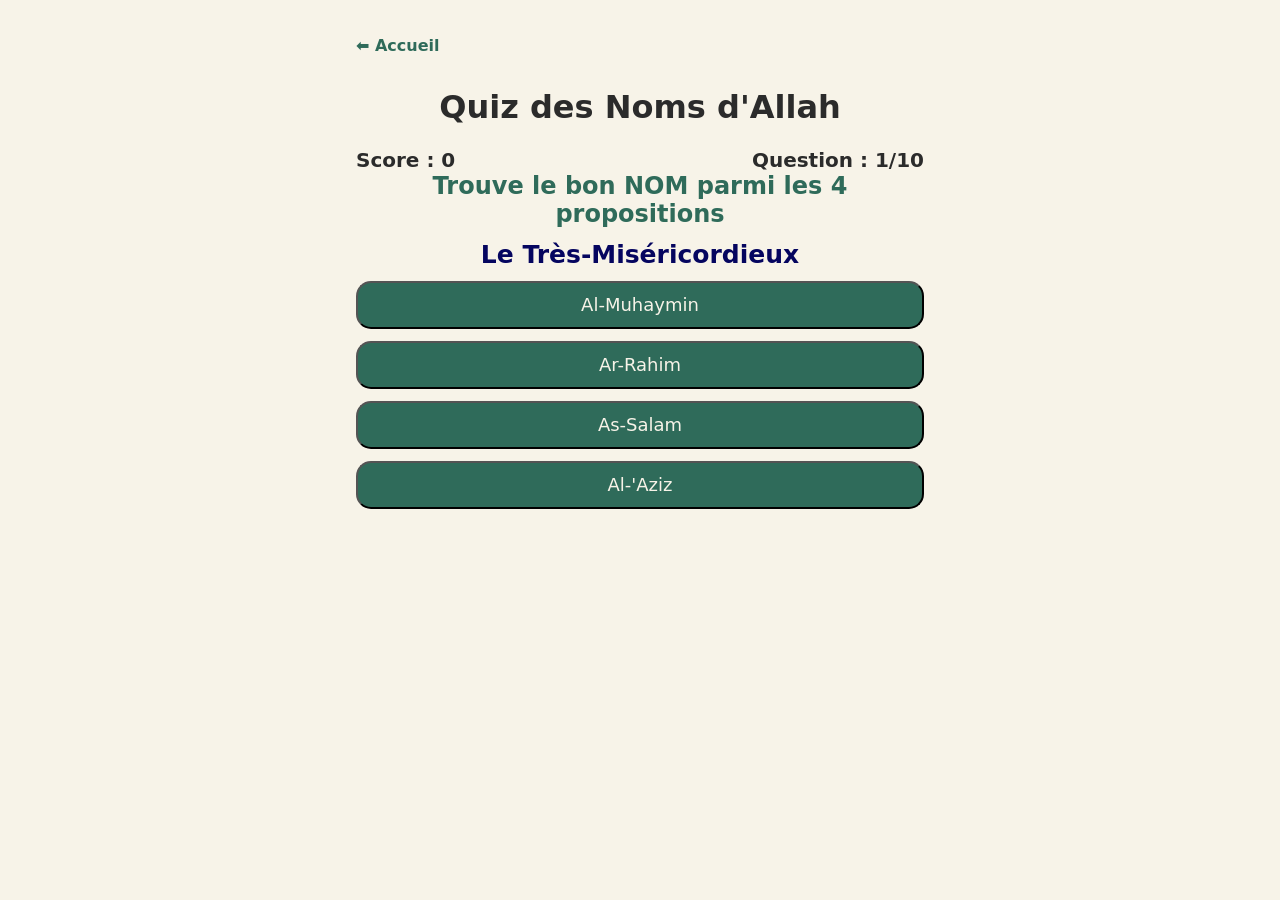
==== pages/quiz.html @ c4a3a970 "première version" ====
<!doctype html>
<html lang="fr">
  <head>
    <meta charset="UTF-8" />
    <meta name="viewport" content="width=device-width, initial-scale=1.0" />
    <title>Quiz des Noms</title>
    <script src="../script/quiz.js" type="module" defer></script>
    <link rel="stylesheet" href="../styles/global.css" />
    <link rel="stylesheet" href="../styles/quiz.css" />
  </head>
  <body>
    <main class="content">
      <a class="back-link" href="../index.html">⬅️ Accueil</a>

      <h1>Quiz des Noms d'Allah</h1>
      <div class="scoreAndQuestions">
        <p id="scoreDisplay">Score : 0</p>
        <p id="questionDisplay">Question 1/10</p>
      </div>
      <div id="zoneQuiz"></div>
    </main>
  </body>
</html>
---- styles/global.css ----
:root {
  --fond: #f7f3e8;
  --principale: #2f6b5a;
  --accent: #d9a441;
  --texte: #2b2b2b;
  --texte-fonce: rgb(5, 5, 95);
}
* {
  box-sizing: border-box;
}
.back-link {
  display: inline-block;
  padding: 12px 0;
  color: var(--principale);
  font-weight: bold;
  text-decoration: none;
}

.content {
  max-width: 600px;
  margin: 0 auto;
  padding: 16px;
}

body {
  background-color: var(--fond);
  color: var(--texte);
  font-family:
    system-ui,
    -apple-system,
    BlinkMacSystemFont,
    "Segoe UI",
    Roboto,
    Oxygen,
    Ubuntu,
    Cantarell,
    "Open Sans",
    "Helvetica Neue",
    sans-serif;
}
h1 {
  text-align: center;
}

h2 {
  color: var(--principale);
}

.menu-container {
  min-height: 80vh;
  display: flex;
  justify-content: center;
  align-items: center;
  flex-direction: column;
}

.menu-link {
  display: block;
  margin: 20px auto;
  padding: 14px;
  border: var(--accent) solid 3px;
  background-color: var(--principale);
  color: var(--fond);
  min-height: 48px;
  width: 100%;
  max-width: 500px;
  font-size: 22px;
  border-radius: 20px;
  text-align: center;
  text-decoration: none;
}
---- styles/quiz.css ----
.correct {
  background-color: lightgreen;
  color: var(--texte-fonce);
}
.incorrect {
  background-color: lightcoral;
  color: var(--texte-fonce);
}

h2 {
  text-align: center;
}
h3 {
  /* border: green solid 2px; */
  width: 100%;
  text-align: center;
  font-size: 25px;
  color: var(--texte-fonce);
}

button {
  font-size: 18px;
  font-family: inherit;
  min-height: 48px;
  width: 100%;
  background-color: var(--principale);
  color: var(--fond);
  border-radius: 15px;
}

.btnNext {
  background-color: var(--accent);
  color: var(--texte-fonce);
  font-weight: bold;
  position: sticky;
  bottom: 16px;
}

#zoneQuiz p {
  /* border: red solid 2px; */
  width: 100%;
  text-align: center;
  font-size: 20px;
}

.scoreAndQuestions {
  display: flex;
  justify-content: space-between;
  font-size: 20px;
  font-weight: bold;
}

.scoreAndQuestions p {
  width: auto;
  margin: 0;
}

#zoneQuiz {
  display: flex;
  flex-direction: column;
  gap: 12px;
}

button:active {
  /* background-color: rgb(255, 255, 0); */
  color: var(--texte-fonce);
  transform: scale(0.97);
}
button:disabled {
  cursor: not-allowed;
}

#zoneQuiz h2,
#zoneQuiz h3,
#zoneQuiz p {
  margin: 0;
}

.btnTryagain {
  background-color: #4f46e5;
}
.btnExit {
  background-color: transparent;
  border: var(--accent) solid 2px;
  color: var(--texte-fonce);
}
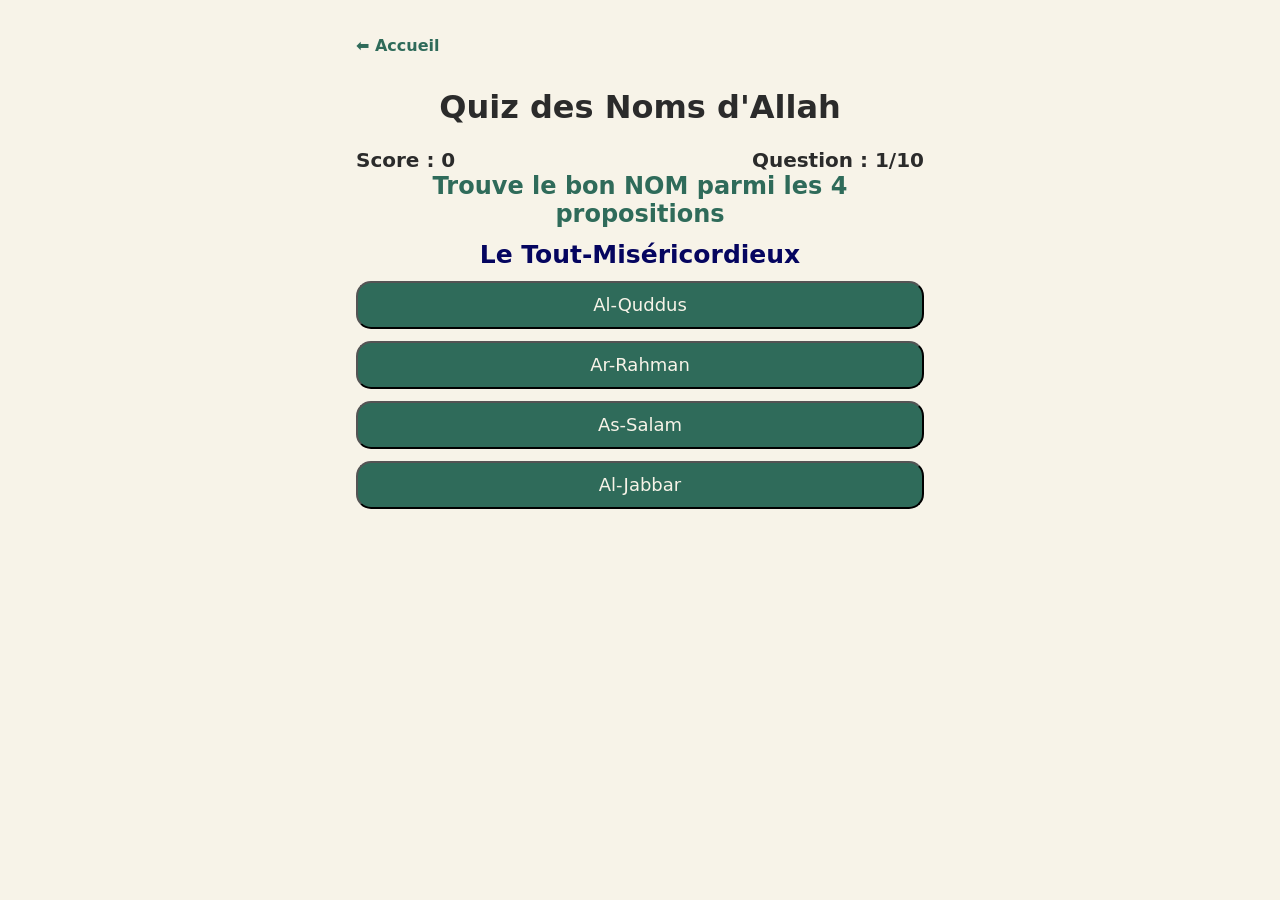
==== commit 8ce713bc: "confirm exit" ====
--- a/pages/quiz.html
+++ b/pages/quiz.html
@@ -10,7 +10,7 @@
   </head>
   <body>
     <main class="content">
-      <a class="back-link" href="../index.html">⬅️ Accueil</a>
+      <a id="backHome" class="backHome" href="../index.html">⬅️ Accueil</a>
 
       <h1>Quiz des Noms d'Allah</h1>
       <div class="scoreAndQuestions">
--- a/styles/global.css
+++ b/styles/global.css
@@ -8,7 +8,7 @@
 * {
   box-sizing: border-box;
 }
-.back-link {
+.backHome {
   display: inline-block;
   padding: 12px 0;
   color: var(--principale);
